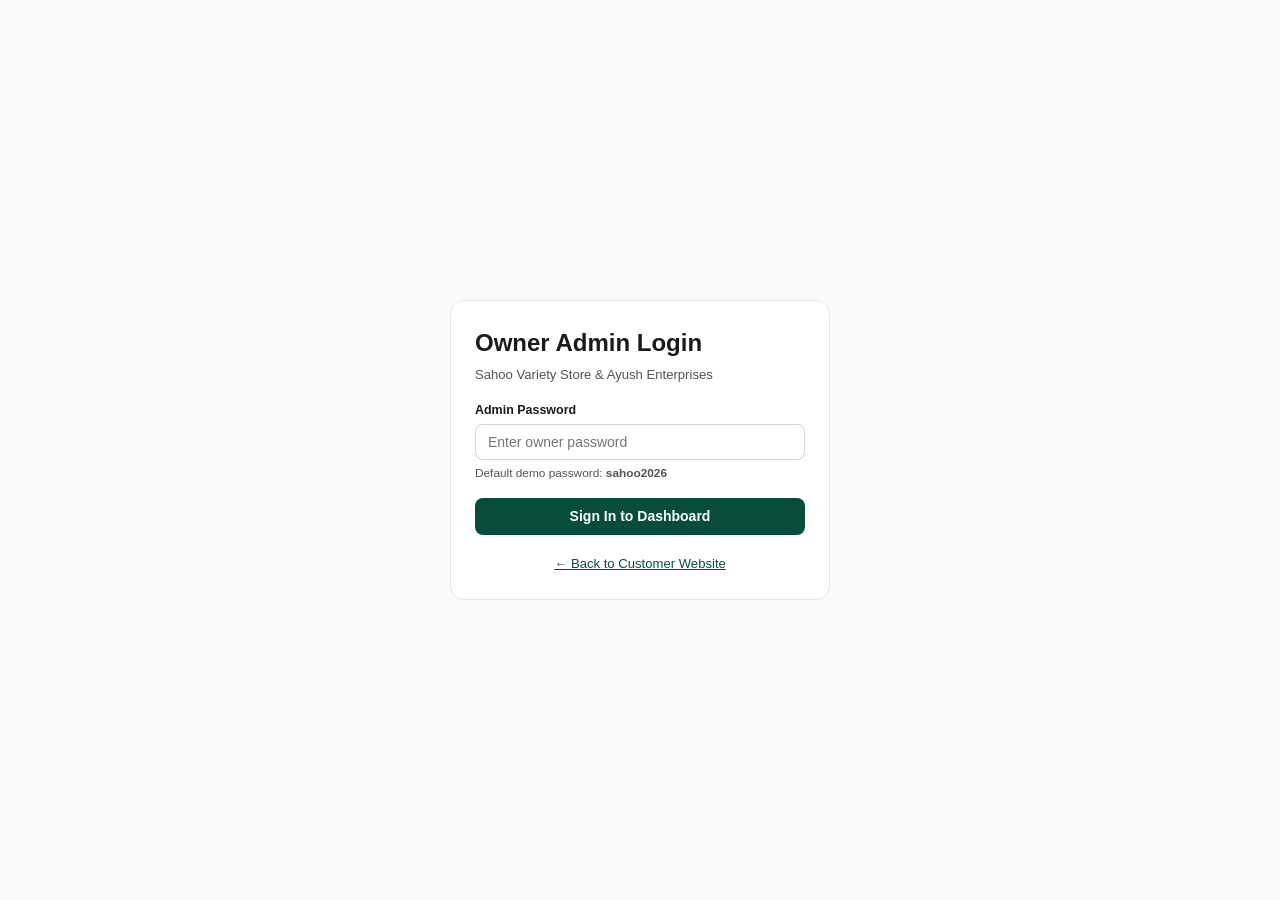
==== admin.html @ 01ce20e8 "Add files via upload" ====
<!DOCTYPE html>
<html lang="en">
<head>
  <meta charset="UTF-8" />
  <meta name="viewport" content="width=device-width, initial-scale=1.0" />
  <title>Owner Admin Dashboard | Sahoo Variety Store & Ayush Enterprises</title>
  <link rel="stylesheet" href="css/style.css" />
</head>
<body>

  <!-- Login Screen -->
  <div id="loginView" style="min-height:100vh; display:grid; place-items:center; padding:1rem;">
    <form id="adminLoginForm" class="card" style="max-width:380px; width:100%;">
      <h2 style="margin-bottom:0.25rem;">Owner Admin Login</h2>
      <p style="font-size:0.82rem; color:var(--muted); margin-bottom:1rem;">
        Sahoo Variety Store &amp; Ayush Enterprises
      </p>
      <div class="form-group">
        <label>Admin Password</label>
        <input type="password" id="adminPassInput" required placeholder="Enter owner password" />
        <small style="color:var(--muted); font-size:0.74rem;">Default demo password: <strong>sahoo2026</strong></small>
      </div>
      <p id="loginError" style="color:var(--danger); font-size:0.8rem; margin-bottom:0.75rem;"></p>
      <button type="submit" class="btn btn-primary" style="width:100%;">Sign In to Dashboard</button>
      <div style="text-align:center; margin-top:1rem;">
        <a href="index.html" style="font-size:0.82rem; color:var(--primary);">← Back to Customer Website</a>
      </div>
    </form>
  </div>

  <!-- Authenticated Dashboard -->
  <div id="dashboardView" style="display:none;">
    <header class="header" style="background:var(--primary-dark); color:#fff;">
      <div class="container header-inner">
        <div>
          <h1 style="font-size:1.05rem;">Owner Admin Dashboard</h1>
          <p style="font-size:0.75rem; color:#a7f3d0;">Manage Products, Prices, Orders &amp; Paddy Rates</p>
        </div>
        <div class="header-actions">
          <a href="index.html" class="btn btn-outline btn-sm">View Live Website</a>
          <button id="logoutBtn" class="btn btn-danger btn-sm">Logout</button>
        </div>
      </div>
    </header>

    <main class="container section">
      <div class="tabs" id="adminTabs" style="margin-bottom:1.5rem;">
        <button class="tab-btn active" data-tab="productsTab">Products &amp; Stock</button>
        <button class="tab-btn" data-tab="ordersTab">Customer Orders</button>
        <button class="tab-btn" data-tab="enquiriesTab">Paddy &amp; Enquiries</button>
        <button class="tab-btn" data-tab="settingsTab">Paddy Rate &amp; Shop Info</button>
      </div>

      <!-- TAB 1: PRODUCTS -->
      <div id="productsTab" class="admin-panel admin-layout">
        <div class="card">
          <h3 id="prodFormTitle" style="margin-bottom:1rem;">Add New Product</h3>
          <form id="productForm">
            <input type="hidden" id="editProdId" />
            <div class="form-group">
              <label>Product Name *</label>
              <input type="text" id="pName" required placeholder="e.g. Gromor 28-28-0, Tata Salt" />
            </div>
            <div class="form-row">
              <div class="form-group">
                <label>Brand</label>
                <input type="text" id="pBrand" placeholder="e.g. Coromandel, UPL" />
              </div>
              <div class="form-group">
                <label>Pack / Unit *</label>
                <input type="text" id="pUnit" required placeholder="e.g. 50 kg Bag, 500 ml" />
              </div>
            </div>
            <div class="form-row">
              <div class="form-group">
                <label>Category</label>
                <select id="pCategory"></select>
              </div>
              <div class="form-group">
                <label>Price (₹) — Leave blank for Ask Rate</label>
                <input type="number" step="0.01" id="pPrice" placeholder="e.g. 450" />
              </div>
            </div>
            <div class="form-group">
              <label>Upload Product Photo (Optional)</label>
              <input type="file" id="pImageFile" accept="image/*" />
            </div>
            <div class="form-group">
              <label>Description / Crop Usage</label>
              <textarea id="pDesc" rows="2"></textarea>
            </div>
            <div style="display:flex; gap:1rem; margin-bottom:1rem; font-size:0.85rem;">
              <label style="display:flex; align-items:center; gap:0.35rem;">
                <input type="checkbox" id="pInStock" checked style="width:auto;" /> In Stock
              </label>
              <label style="display:flex; align-items:center; gap:0.35rem;">
                <input type="checkbox" id="pFeatured" style="width:auto;" /> Featured First
              </label>
            </div>
            <div style="display:flex; gap:0.5rem;">
              <button type="submit" class="btn btn-primary" style="flex:1;">Save Product</button>
              <button type="button" id="cancelEditBtn" class="btn btn-outline" style="display:none;">Cancel</button>
            </div>
          </form>

          <hr style="margin:1.25rem 0; border:none; border-top:1px solid var(--border);" />
          <h4 style="margin-bottom:0.5rem;">Add Category</h4>
          <form id="categoryForm" style="display:flex; gap:0.5rem;">
            <input type="text" id="newCatName" required placeholder="Category name" />
            <select id="newCatDiv" style="width:auto;">
              <option value="variety_store">Variety Store</option>
              <option value="agri_inputs">Agri Inputs</option>
            </select>
            <button type="submit" class="btn btn-primary btn-sm">+ Add</button>
          </form>
        </div>

        <div class="card table-wrap">
          <h3 style="margin-bottom:1rem;">Current Inventory</h3>
          <table>
            <thead>
              <tr>
                <th>Product</th>
                <th>Price</th>
                <th>Status</th>
                <th>Actions</th>
              </tr>
            </thead>
            <tbody id="adminProductTable"></tbody>
          </table>
        </div>
      </div>

      <!-- TAB 2: ORDERS -->
      <div id="ordersTab" class="admin-panel card table-wrap" style="display:none;">
        <h3 style="margin-bottom:1rem;">WhatsApp Customer Orders</h3>
        <table>
          <thead>
            <tr>
              <th>Order ID</th>
              <th>Customer</th>
              <th>Items</th>
              <th>Total</th>
              <th>Status</th>
            </tr>
          </thead>
          <tbody id="adminOrdersTable"></tbody>
        </table>
      </div>

      <!-- TAB 3: ENQUIRIES & PADDY BOOKINGS -->
      <div id="enquiriesTab" class="admin-panel card table-wrap" style="display:none;">
        <h3 style="margin-bottom:1rem;">Farmer Paddy Bookings &amp; Customer Enquiries</h3>
        <table>
          <thead>
            <tr>
              <th>Type</th>
              <th>Customer</th>
              <th>Details</th>
              <th>Action</th>
            </tr>
          </thead>
          <tbody id="adminEnquiriesTable"></tbody>
        </table>
      </div>

      <!-- TAB 4: SETTINGS -->
      <div id="settingsTab" class="admin-panel card" style="display:none; max-width:650px;">
        <h3 style="margin-bottom:1rem;">Paddy Procurement Rate &amp; Shop Details</h3>
        <form id="settingsForm">
          <div class="form-row">
            <div class="form-group">
              <label>Paddy Rate (₹ per Quintal)</label>
              <input type="number" id="setPaddyRate" required />
            </div>
            <div class="form-group" style="display:flex; align-items:center; padding-top:1.3rem;">
              <label style="display:flex; align-items:center; gap:0.4rem;">
                <input type="checkbox" id="setPaddyActive" style="width:auto;" /> Paddy Buying Active
              </label>
            </div>
          </div>
          <div class="form-group">
            <label>Paddy Trust Message</label>
            <textarea id="setPaddyNote" rows="2"></textarea>
          </div>
          <div class="form-row">
            <div class="form-group">
              <label>Primary Phone</label>
              <input type="text" id="setPhone1" />
            </div>
            <div class="form-group">
              <label>WhatsApp Number (with 91)</label>
              <input type="text" id="setWhatsapp" />
            </div>
          </div>
          <button type="submit" class="btn btn-primary">Save Settings</button>
          <span id="settingsSavedMsg" style="margin-left:0.75rem; font-size:0.82rem; color:var(--success); font-weight:700;"></span>
        </form>
      </div>
    </main>
  </div>

  <script src="js/store-data.js"></script>
  <script src="js/admin.js"></script>
</body>
</html>
---- css/style.css ----
:root {
  --primary: #064e3b;
  --primary-dark: #022c22;
  --primary-light: #ecfdf5;
  --accent: #f59e0b;
  --accent-dark: #b45309;
  --bg: #fafaf9;
  --surface: #ffffff;
  --text: #1c1917;
  --muted: #57534e;
  --border: #e7e5e4;
  --danger: #dc2626;
  --success: #15803d;
}

* {
  box-sizing: border-box;
  margin: 0;
  padding: 0;
}

html {
  scroll-behavior: smooth;
  font-family: -apple-system, BlinkMacSystemFont, "Segoe UI", Roboto, sans-serif;
  background: var(--bg);
  color: var(--text);
  line-height: 1.5;
}

.container {
  max-width: 1200px;
  margin: 0 auto;
  padding: 0 1rem;
}

/* Top Trust Bar */
.top-bar {
  background: var(--primary-dark);
  color: #d1fae5;
  font-size: 0.78rem;
  padding: 0.5rem 0;
}
.top-bar-inner {
  display: flex;
  flex-wrap: wrap;
  justify-content: space-between;
  gap: 0.5rem;
}
.top-bar a {
  color: #fde68a;
  text-decoration: none;
  font-weight: 600;
}

/* Header */
.header {
  position: sticky;
  top: 0;
  z-index: 40;
  background: rgba(255, 255, 255, 0.96);
  backdrop-filter: blur(6px);
  border-bottom: 1px solid var(--border);
}
.header-inner {
  display: flex;
  align-items: center;
  justify-content: space-between;
  height: 68px;
  gap: 1rem;
}
.brand {
  display: flex;
  align-items: center;
  gap: 0.75rem;
  text-decoration: none;
  color: inherit;
}
.brand-badge {
  width: 42px;
  height: 42px;
  border-radius: 10px;
  background: var(--primary);
  color: #fff;
  display: grid;
  place-items: center;
  font-weight: 800;
  font-size: 1.05rem;
}
.brand h1 {
  font-size: 1.05rem;
  line-height: 1.2;
}
.brand p {
  font-size: 0.75rem;
  color: var(--primary);
  font-weight: 600;
}
.nav-links {
  display: flex;
  gap: 1.25rem;
}
.nav-links a {
  text-decoration: none;
  color: var(--muted);
  font-size: 0.9rem;
  font-weight: 600;
}
.nav-links a:hover {
  color: var(--primary);
}
.header-actions {
  display: flex;
  align-items: center;
  gap: 0.5rem;
}

/* Buttons */
.btn {
  display: inline-flex;
  align-items: center;
  justify-content: center;
  gap: 0.4rem;
  padding: 0.6rem 1rem;
  border-radius: 8px;
  font-size: 0.875rem;
  font-weight: 700;
  border: 1px solid transparent;
  cursor: pointer;
  text-decoration: none;
  transition: 0.15s ease;
}
.btn-primary {
  background: var(--primary);
  color: #fff;
}
.btn-primary:hover {
  background: var(--primary-dark);
}
.btn-accent {
  background: var(--accent);
  color: #1c1917;
}
.btn-accent:hover {
  background: #fbbf24;
}
.btn-outline {
  background: #fff;
  border-color: var(--border);
  color: var(--text);
}
.btn-outline:hover {
  background: #f5f5f4;
}
.btn-danger {
  background: #fee2e2;
  color: var(--danger);
}
.btn-sm {
  padding: 0.4rem 0.7rem;
  font-size: 0.78rem;
}
.btn:disabled {
  opacity: 0.45;
  cursor: not-allowed;
}

/* Hero */
.hero {
  background:
    linear-gradient(110deg, rgba(2, 44, 34, 0.91), rgba(6, 78, 59, 0.74)),
    url("../images/storefront.png") center 52% / cover no-repeat;
  color: #fff;
  padding: 3.5rem 0;
}
.hero-grid {
  display: grid;
  grid-template-columns: 1.3fr 1fr;
  gap: 2rem;
  align-items: center;
}
.pill {
  display: inline-block;
  background: rgba(255, 255, 255, 0.12);
  border: 1px solid rgba(255, 255, 255, 0.22);
  color: #fde68a;
  padding: 0.3rem 0.75rem;
  border-radius: 999px;
  font-size: 0.78rem;
  font-weight: 600;
  margin-bottom: 1rem;
}
.hero h2 {
  font-size: clamp(1.75rem, 3.5vw, 2.75rem);
  line-height: 1.15;
  margin-bottom: 1rem;
}
.hero p {
  color: #e7e5e4;
  margin-bottom: 1.5rem;
  font-size: 1rem;
}
.hero-cta {
  display: flex;
  flex-wrap: wrap;
  gap: 0.75rem;
}
.pillar-cards {
  display: grid;
  gap: 0.9rem;
}
.pillar-card {
  background: rgba(255, 255, 255, 0.1);
  border: 1px solid rgba(255, 255, 255, 0.16);
  padding: 1rem 1.15rem;
  border-radius: 12px;
}
.pillar-card.highlight {
  background: rgba(245, 158, 11, 0.18);
  border-color: rgba(251, 191, 36, 0.45);
}
.pillar-card h3 {
  font-size: 1rem;
  margin-bottom: 0.25rem;
}
.pillar-card p {
  font-size: 0.85rem;
  margin: 0;
  color: #f5f5f4;
}

/* Trust Bar */
.trust-strip {
  background: #fff;
  border-bottom: 1px solid var(--border);
  padding: 1.75rem 0;
}
.trust-grid {
  display: grid;
  grid-template-columns: repeat(4, 1fr);
  gap: 1.25rem;
}
.trust-item small {
  display: block;
  text-transform: uppercase;
  font-size: 0.7rem;
  font-weight: 700;
  color: var(--muted);
}
.trust-item strong {
  display: block;
  font-size: 0.95rem;
  margin: 0.15rem 0;
}
.trust-item span {
  font-size: 0.8rem;
  color: var(--muted);
}

/* Sections */
.section {
  padding: 3.5rem 0;
}
.section-header {
  display: flex;
  flex-wrap: wrap;
  justify-content: space-between;
  align-items: flex-end;
  gap: 1rem;
  margin-bottom: 1.5rem;
}
.section-header h2 {
  font-size: 1.65rem;
}

/* Shop Photo Gallery */
.shop-gallery {
  background: #f5f5f4;
}
.shop-gallery-grid {
  display: grid;
  grid-template-columns: repeat(4, 1fr);
  gap: 1rem;
}
.shop-gallery-card {
  background: #fff;
  border: 1px solid var(--border);
  border-radius: 12px;
  overflow: hidden;
}
.shop-gallery-card img {
  display: block;
  width: 100%;
  height: 230px;
  object-fit: cover;
}
.shop-gallery-card figcaption {
  padding: 0.85rem 1rem;
  font-size: 0.9rem;
  font-weight: 700;
}

/* Tabs & Filters */
.tabs {
  display: inline-flex;
  background: #e7e5e4;
  padding: 0.25rem;
  border-radius: 9px;
  gap: 0.25rem;
}
.tab-btn {
  border: none;
  background: transparent;
  padding: 0.45rem 0.85rem;
  border-radius: 7px;
  font-size: 0.82rem;
  font-weight: 700;
  color: var(--muted);
  cursor: pointer;
}
.tab-btn.active {
  background: #fff;
  color: var(--primary);
  box-shadow: 0 1px 2px rgba(0, 0, 0, 0.08);
}

.filter-bar {
  background: #fff;
  border: 1px solid var(--border);
  border-radius: 12px;
  padding: 1rem;
  display: grid;
  grid-template-columns: 2fr 1.2fr 1fr auto;
  gap: 0.75rem;
  align-items: center;
  margin-bottom: 1.75rem;
}
input, select, textarea {
  width: 100%;
  padding: 0.55rem 0.75rem;
  border: 1px solid #d6d3d1;
  border-radius: 8px;
  font-size: 0.875rem;
  font-family: inherit;
  background: #fff;
}
input:focus, select:focus, textarea:focus {
  outline: 2px solid #a7f3d0;
  border-color: var(--primary);
}

/* Product Grid */
.product-grid {
  display: grid;
  grid-template-columns: repeat(4, 1fr);
  gap: 1.25rem;
}
.product-card {
  background: #fff;
  border: 1px solid var(--border);
  border-radius: 12px;
  overflow: hidden;
  display: flex;
  flex-direction: column;
  justify-content: space-between;
}
.product-thumb {
  height: 150px;
  background: #f5f5f4;
  position: relative;
  display: flex;
  align-items: center;
  justify-content: center;
  cursor: pointer;
  overflow: hidden;
}
.product-thumb img {
  width: 100%;
  height: 100%;
  object-fit: cover;
}
.product-thumb-placeholder {
  font-size: 0.78rem;
  font-weight: 700;
  color: #78716c;
  text-align: center;
  padding: 1rem;
}
.stock-badge {
  position: absolute;
  top: 0.6rem;
  right: 0.6rem;
  font-size: 0.7rem;
  font-weight: 700;
  padding: 0.2rem 0.5rem;
  border-radius: 6px;
}
.stock-in {
  background: #dcfce7;
  color: #166534;
}
.stock-out {
  background: #fee2e2;
  color: #991b1b;
}
.product-body {
  padding: 1rem;
}
.product-cat {
  font-size: 0.7rem;
  font-weight: 700;
  text-transform: uppercase;
  color: var(--primary);
}
.product-title {
  font-size: 0.98rem;
  font-weight: 700;
  margin: 0.25rem 0;
  cursor: pointer;
}
.product-meta {
  font-size: 0.78rem;
  color: var(--muted);
}
.product-footer {
  padding: 0.75rem 1rem;
  border-top: 1px solid #f5f5f4;
  display: flex;
  align-items: center;
  justify-content: space-between;
}
.price {
  font-size: 1.1rem;
  font-weight: 800;
}

/* Paddy Desk */
.paddy-section {
  background: #fffbeb;
  border-top: 1px solid #fde68a;
  border-bottom: 1px solid #fde68a;
}
.paddy-grid {
  display: grid;
  grid-template-columns: 1fr 1fr;
  gap: 2rem;
  align-items: start;
}
.card {
  background: #fff;
  border: 1px solid var(--border);
  border-radius: 14px;
  padding: 1.5rem;
}
.calc-result {
  background: var(--primary-dark);
  color: #fff;
  padding: 1rem 1.25rem;
  border-radius: 10px;
  display: flex;
  justify-content: space-between;
  align-items: center;
  margin-top: 1rem;
}
.calc-result strong {
  font-size: 1.5rem;
  color: #fbbf24;
}
.form-group {
  margin-bottom: 0.85rem;
}
.form-group label {
  display: block;
  font-size: 0.78rem;
  font-weight: 700;
  margin-bottom: 0.3rem;
}
.form-row {
  display: grid;
  grid-template-columns: 1fr 1fr;
  gap: 0.75rem;
}

/* FAQ */
.faq-list {
  display: grid;
  gap: 0.85rem;
}
.faq-item {
  background: #fff;
  border: 1px solid var(--border);
  border-radius: 10px;
  padding: 1.1rem;
}
.faq-item h4 {
  margin-bottom: 0.35rem;
}
.faq-item p {
  font-size: 0.88rem;
  color: var(--muted);
}

/* Drawer & Modal */
.overlay {
  position: fixed;
  inset: 0;
  background: rgba(0, 0, 0, 0.55);
  z-index: 60;
  display: none;
}
.overlay.open {
  display: flex;
}
.drawer {
  margin-left: auto;
  background: #fff;
  width: 100%;
  max-width: 420px;
  height: 100%;
  padding: 1.5rem;
  display: flex;
  flex-direction: column;
  justify-content: space-between;
  overflow-y: auto;
}
.modal {
  margin: auto;
  background: #fff;
  width: 92%;
  max-width: 500px;
  border-radius: 14px;
  padding: 1.5rem;
}
.cart-row {
  display: flex;
  justify-content: space-between;
  align-items: center;
  padding: 0.75rem 0;
  border-bottom: 1px solid #f5f5f4;
  gap: 0.5rem;
}
.qty-controls {
  display: flex;
  align-items: center;
  gap: 0.4rem;
}

/* Footer */
.footer {
  background: #1c1917;
  color: #d6d3d1;
  padding: 3rem 0;
  font-size: 0.875rem;
}
.footer-grid {
  display: grid;
  grid-template-columns: repeat(3, 1fr);
  gap: 2rem;
}
.footer h4 {
  color: #fff;
  margin-bottom: 0.6rem;
}
.footer a {
  color: #fbbf24;
  text-decoration: none;
}
.location-link {
  display: inline-flex;
  align-items: flex-start;
  gap: 0.4rem;
}
.location-icon {
  width: 1.05rem;
  height: 1.05rem;
  flex: 0 0 auto;
  margin-top: 0.12rem;
}

/* Admin Specific */
.admin-layout {
  display: grid;
  grid-template-columns: 1fr 1.4fr;
  gap: 1.5rem;
  align-items: start;
}
.table-wrap {
  overflow-x: auto;
}
table {
  width: 100%;
  border-collapse: collapse;
  font-size: 0.85rem;
}
th, td {
  text-align: left;
  padding: 0.7rem;
  border-bottom: 1px solid var(--border);
}
th {
  background: #f5f5f4;
  font-size: 0.75rem;
  text-transform: uppercase;
}

@media (max-width: 960px) {
  .hero-grid, .paddy-grid, .admin-layout {
    grid-template-columns: 1fr;
  }
  .shop-gallery-grid {
    grid-template-columns: repeat(2, 1fr);
  }
  .product-grid {
    grid-template-columns: repeat(2, 1fr);
  }
  .trust-grid {
    grid-template-columns: repeat(2, 1fr);
  }
  .filter-bar {
    grid-template-columns: 1fr 1fr;
  }
  .nav-links {
    display: none;
  }
}

@media (max-width: 560px) {
  .shop-gallery-card img {
    height: 160px;
  }
  .product-grid, .trust-grid, .filter-bar, .footer-grid, .form-row {
    grid-template-columns: 1fr;
  }
}

.photo-background {
  color: #fff;
  background-position: center;
  background-size: cover;
  background-repeat: no-repeat;
}
.photo-background--agri {
  background-image:
    linear-gradient(rgba(2, 44, 34, 0.84), rgba(2, 44, 34, 0.84)),
    url("../images/agri-products.jpg");
}
.photo-background--signboard {
  background-image:
    linear-gradient(rgba(2, 44, 34, 0.84), rgba(2, 44, 34, 0.84)),
    url("../images/ayush-signboard.jpg");
}
.photo-background--interior {
  background-image:
    linear-gradient(rgba(2, 44, 34, 0.84), rgba(2, 44, 34, 0.84)),
    url("../images/shop-interior.jpg");
}
.photo-background--storefront {
  background-image:
    linear-gradient(rgba(2, 44, 34, 0.84), rgba(2, 44, 34, 0.84)),
    url("../images/storefront.png");
}
.photo-background .trust-item small,
.photo-background .trust-item span,
.photo-background .section-header p {
  color: rgba(255, 255, 255, 0.84);
}
.photo-background .shop-gallery-card,
.photo-background .product-card,
.photo-background .filter-bar,
.photo-background .card,
.photo-background .faq-item {
  color: var(--text);
}
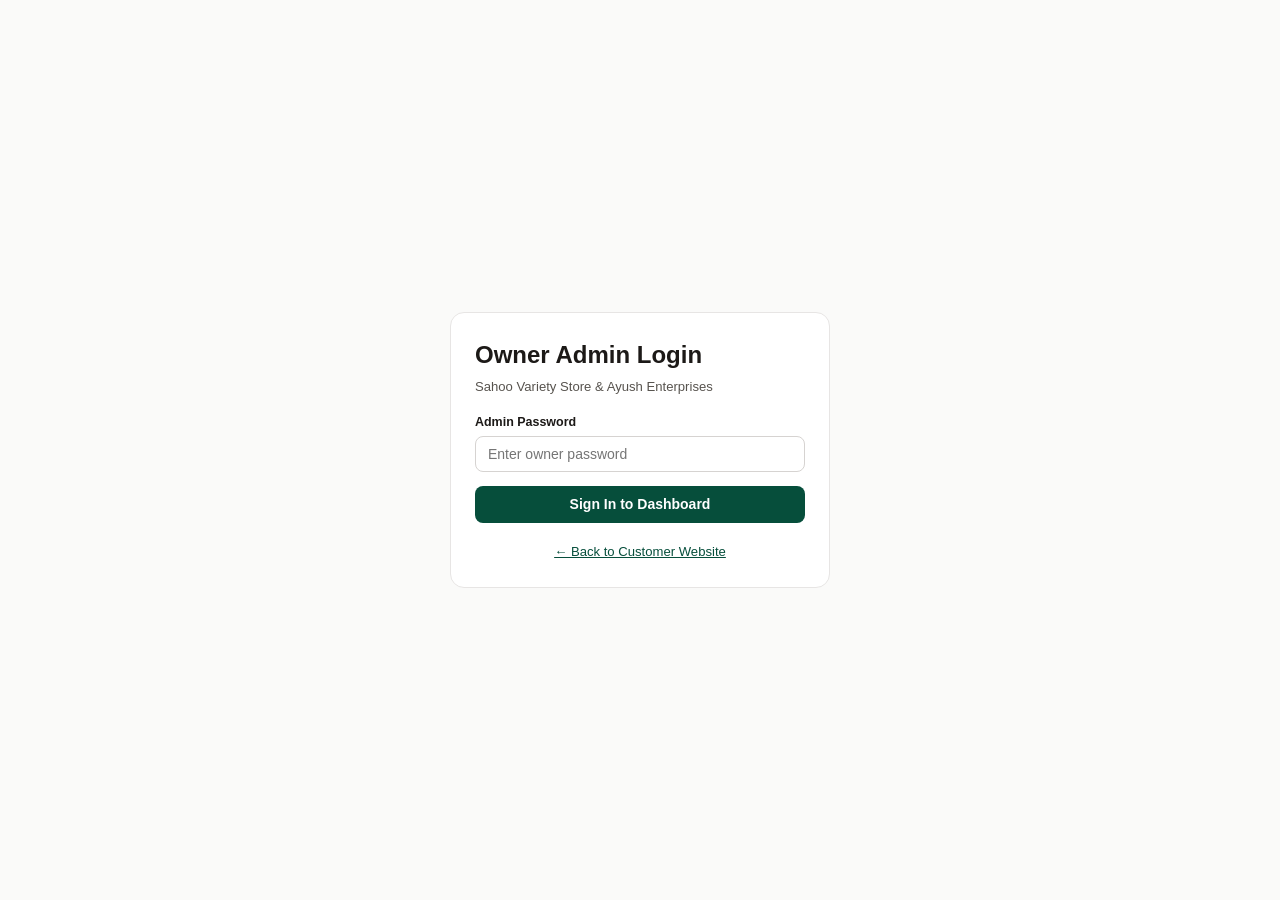
==== commit 67900445: "password remove from html" ====
--- a/admin.html
+++ b/admin.html
@@ -18,7 +18,7 @@
       <div class="form-group">
         <label>Admin Password</label>
         <input type="password" id="adminPassInput" required placeholder="Enter owner password" />
-        <small style="color:var(--muted); font-size:0.74rem;">Default demo password: <strong>sahoo2026</strong></small>
+        <small style="color:var(--muted); font-size:0.74rem;"> </small>
       </div>
       <p id="loginError" style="color:var(--danger); font-size:0.8rem; margin-bottom:0.75rem;"></p>
       <button type="submit" class="btn btn-primary" style="width:100%;">Sign In to Dashboard</button>
@@ -203,4 +203,4 @@
   <script src="js/store-data.js"></script>
   <script src="js/admin.js"></script>
 </body>
-</html>+</html>
